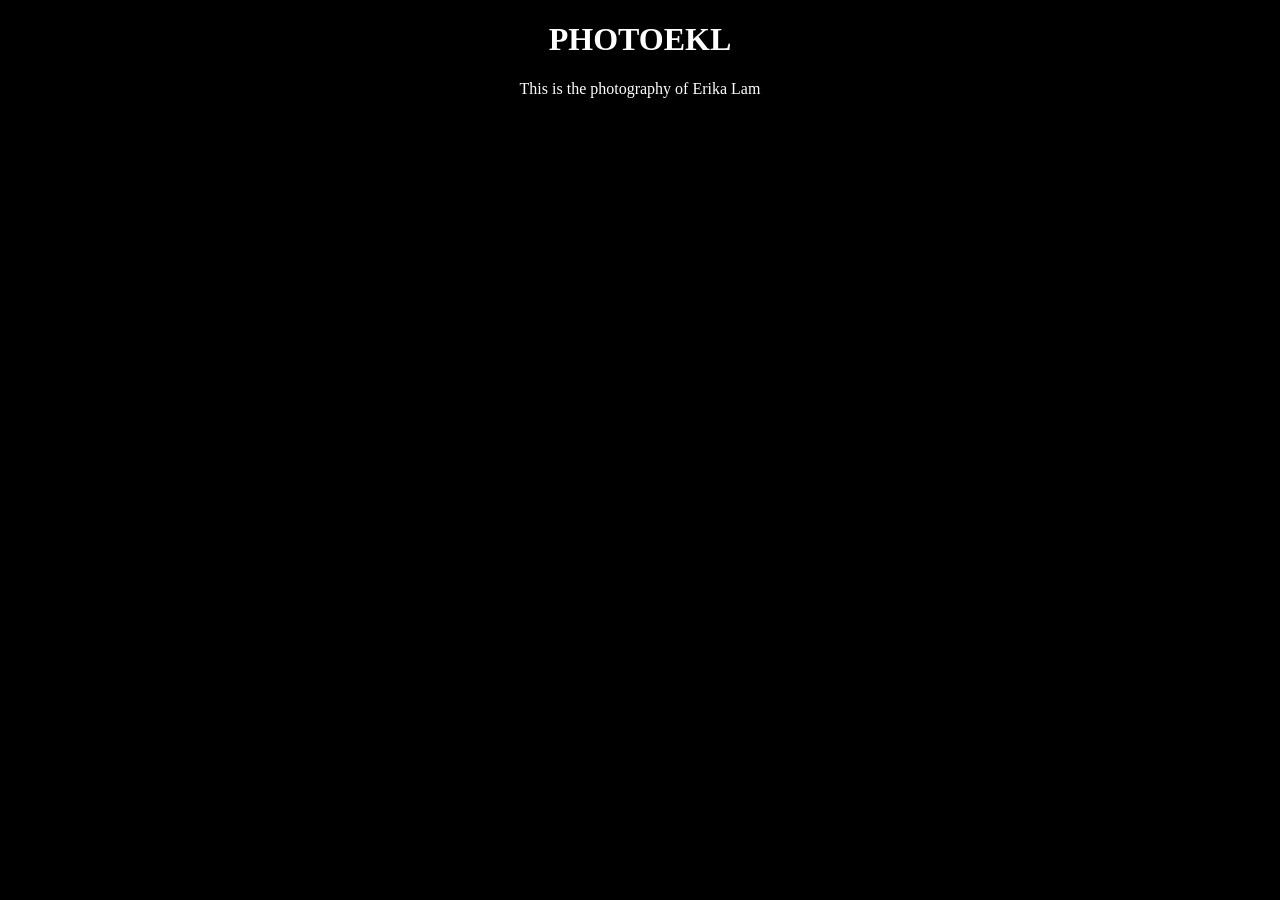
==== unit_1/index.html @ ceb24290 "syncing first repository" ====
<!DOCTYPE html>
<html>
<head>
	<title>Photoekl</title>
	<link rel="stylesheet" type="text/css" href="css/style.css">
</head>
<body>
<h1>PHOTOEKL</h1>
<p>This is the photography of Erika Lam</p>
</body>
</html>
---- unit_1/css/style.css ----
body {
	background-color: black;
	text-align: center;
}

h1, p {
	color: white;
}
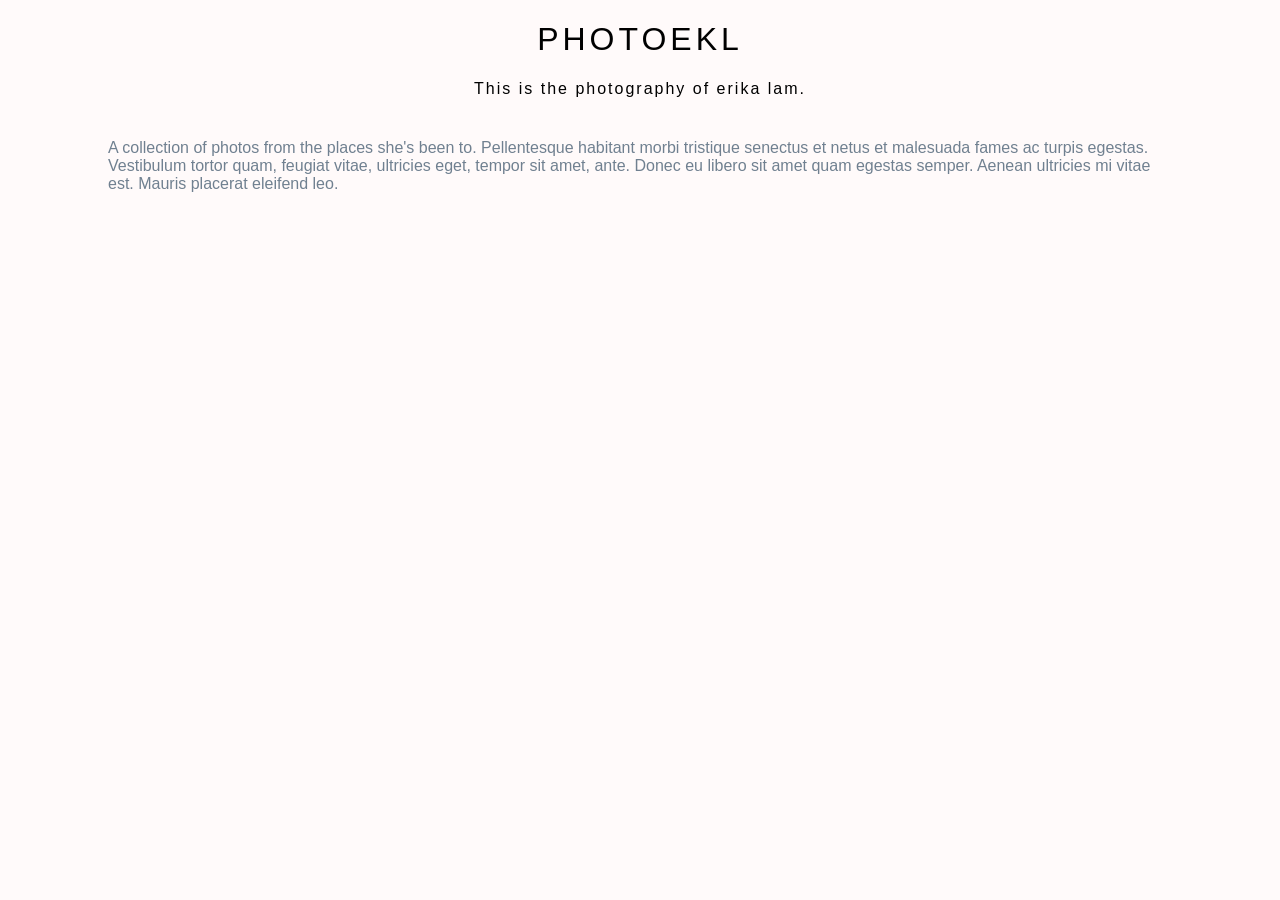
==== commit 5b5de3cf: "Formatting Updates on format" ====
--- a/unit_1/index.html
+++ b/unit_1/index.html
@@ -1,11 +1,14 @@
 <!DOCTYPE html>
 <html>
+
 <head>
 	<title>Photoekl</title>
 	<link rel="stylesheet" type="text/css" href="css/style.css">
 </head>
+
 <body>
-<h1>PHOTOEKL</h1>
-<p>This is the photography of Erika Lam</p>
+		<h1>PHOTOEKL</h1>
+		<h4>This is the photography of erika lam.</h4>
+		<p>A collection of photos from the places she's been to. Pellentesque habitant morbi tristique senectus et netus et malesuada fames ac turpis egestas. Vestibulum tortor quam, feugiat vitae, ultricies eget, tempor sit amet, ante. Donec eu libero sit amet quam egestas semper. Aenean ultricies mi vitae est. Mauris placerat eleifend leo.</p>
 </body>
 </html>
--- a/unit_1/css/style.css
+++ b/unit_1/css/style.css
@@ -1,9 +1,27 @@
 body {
-	background-color: black;
-	text-align: center;
+	background-color: snow;
 }
 
-h1, p {
-	color: white;
+h1 {
+	color: black;
+	font-family: 'Lucida Sans Unicode', sans-serif;
+	font-weight: normal;
+	text-align: center;
+	letter-spacing: 4px;
 }
 
+h4 {
+	color:black;
+	font-family: 'avenir', sans-serif;
+	font-weight: lighter;
+	text-align: center;
+	letter-spacing: 2px;
+}
+p {
+	color:slategray;
+	font-family:'avenir', sans-serif;
+	font-weight: lighter;
+	text-align: left;
+	margin: 20px 80px;
+	padding: 20px 20px;
+}
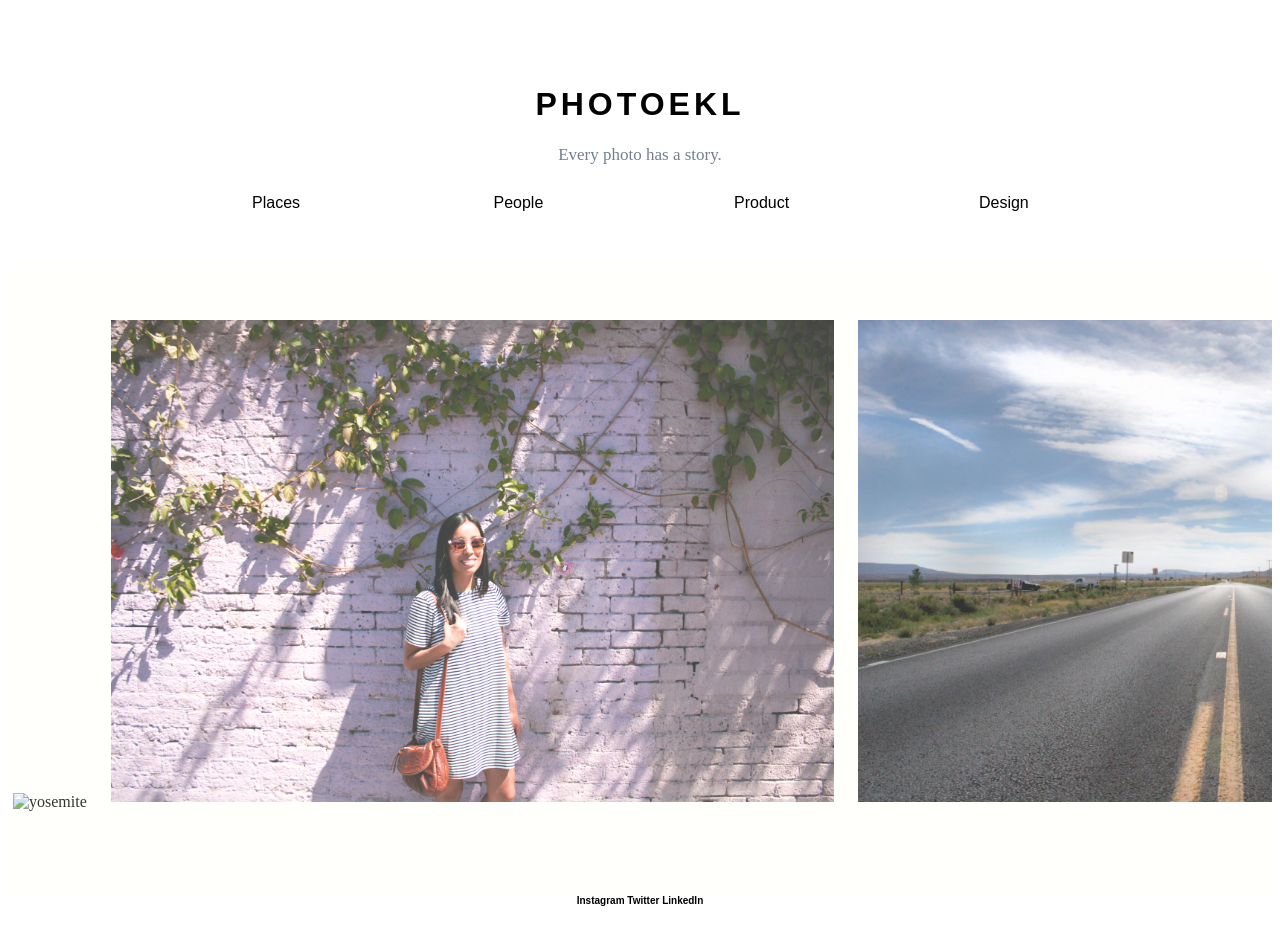
==== commit 4e031fc7: "Updates week 3 Added photos as well as styling to the home page" ====
--- a/unit_1/index.html
+++ b/unit_1/index.html
@@ -5,10 +5,34 @@
 	<title>Photoekl</title>
 	<link rel="stylesheet" type="text/css" href="css/style.css">
 </head>
+<div id="container">
+<header>
+<h1> <a href="photoekl.com">Photoekl</a></h1>
+<p id="slogan">Every photo has a story.</p>
+<ul class="nav">
+	<li><a href="places.html">Places</a></li>
+	<li><a href="people.html">People</a></li>
+	<li><a href="product.html">Product</a></li>
+	<li><a href="http://erikalam.com/">Design</a></li>
+</ul>
+</header>
+<body>
 
-<body>
-		<h1>PHOTOEKL</h1>
-		<h4>This is the photography of erika lam.</h4>
-		<p>A collection of photos from the places she's been to. Pellentesque habitant morbi tristique senectus et netus et malesuada fames ac turpis egestas. Vestibulum tortor quam, feugiat vitae, ultricies eget, tempor sit amet, ante. Donec eu libero sit amet quam egestas semper. Aenean ultricies mi vitae est. Mauris placerat eleifend leo.</p>
+ <!-- Each image is 350px by 233px -->
+<div class="photos">
+	<div><img src="media/yosemite01.jpg" alt="yosemite" style='width:auto;' class="responsive-image" title="Lower Yosemite Falls"></div>
+	<div><img src="media/kristina.jpg" alt="kristina" title="Photo of Kristina"></div>
+	<div><img src="media/roadtrip01.jpg" alt="roadtrip01" title="Cross Country Road Trip"></div>
+	<div><img src="media/yosemite03.jpg" alt="yosemite03" title="Yosemite"></div>
+	<div><img src="media/nyla.jpg" alt="nyla" title="Shiba Inu Nyla Lam"></div>
+	<div><img src="media/yosemite02.jpg" alt="yosemite02" title="Yosemite Falls"></div>
+</div>
 </body>
+<div class="social">
+<nav>
+		<a href="https://www.instagram.com/photoekl/" target="_blank">Instagram</a>
+		<a href="https://twitter.com/erikalam_" target="_blank">Twitter</a>
+		<a href="https://www.linkedin.com/in/eklam/" target="_blank">LinkedIn</a>	
+</nav></div>
+</div>
 </html>
--- a/unit_1/css/style.css
+++ b/unit_1/css/style.css
@@ -1,27 +1,133 @@
+#sidebar {
+	text-align: center;
+	padding-left: 100px;
+	padding-right: 100px;
+	padding-bottom: 100px;
+	padding-top: 25px;
+}
+#container {
+	padding: 40px, 0px, 40px, 100px;
+	overflow: hidden;
+	margin: 25px auto;
+	background: #FFFFFF;
+}
+#slogan {
+	text-align: center;
+	font-style: normal;
+	font-family: "avenir";
+	font-size: 17px;
+}
+header {
+	text-align: center;
+	padding:40px;
+}
 body {
-	background-color: snow;
+    background-color:#FFFFFF;
 }
 
 h1 {
-	color: black;
+	color: #030302;
 	font-family: 'Lucida Sans Unicode', sans-serif;
-	font-weight: normal;
-	text-align: center;
+	font-weight: bold;
 	letter-spacing: 4px;
+	text-transform: uppercase;
 }
 
 h4 {
-	color:black;
+	color: #30302;
 	font-family: 'avenir', sans-serif;
 	font-weight: lighter;
+	letter-spacing: 2px;
+}
+
+
+nav {
 	text-align: center;
-	letter-spacing: 2px;
+	color: #30302;
+	font-family: "avenir", sans-serif;
+	font-weight: bold;
+}
+
+a{
+	text-decoration: none;
+	color:#000;
 }
 p {
 	color:slategray;
-	font-family:'avenir', sans-serif;
 	font-weight: lighter;
 	text-align: left;
-	margin: 20px 80px;
-	padding: 20px 20px;
-}+}
+
+.photos{
+    height:530px;
+    width:100%;
+    padding-top: 50px;
+    padding-bottom: 50px;
+    background-color:#FFFFFC;
+    overflow:auto;
+    white-space: nowrap;
+ }
+
+ .photos div{
+  display: inline-block;
+  width: auto;
+  height: 70%;
+  white-space:nowrap;
+ }
+
+.photos img{
+ max-height: 130%;
+ width: auto;
+ opacity: 0.8;
+ filter: alpha(opacity=50); /* For IE8 and earlier */
+ margin-right:10px;
+ padding: 5px;
+}
+
+
+.social nav {
+	text-decoration: none;
+	font-family: "helvetica;
+	color: #000;
+	font-size: 10px;
+	text-align: center;
+}
+
+ul.nav {
+    width:100%;
+    margin:0 auto;
+    padding:0;
+    list-style:none;
+    display:inline-block;
+    background-color:#fff;
+    text-align:center;
+    font-family: sans-serif; 
+}
+
+.nav li { 
+        display:inline;
+    }
+
+.nav a {
+    width:20%;
+    text-align:center;
+    display:inline-block;
+    padding-bottom:13px;
+    padding-top:12px;
+    border-left: 1px solid #fff;
+    border-right: 1px solid #fff;
+}
+
+.nav a:hover { 
+    background: #fff;
+    color: #f0f;
+    border:none;
+    width:20%
+}
+
+ul.nav li:first-child a{
+    border:none;
+}
+ul.nav li:last-child a {
+    border:none;
+}
